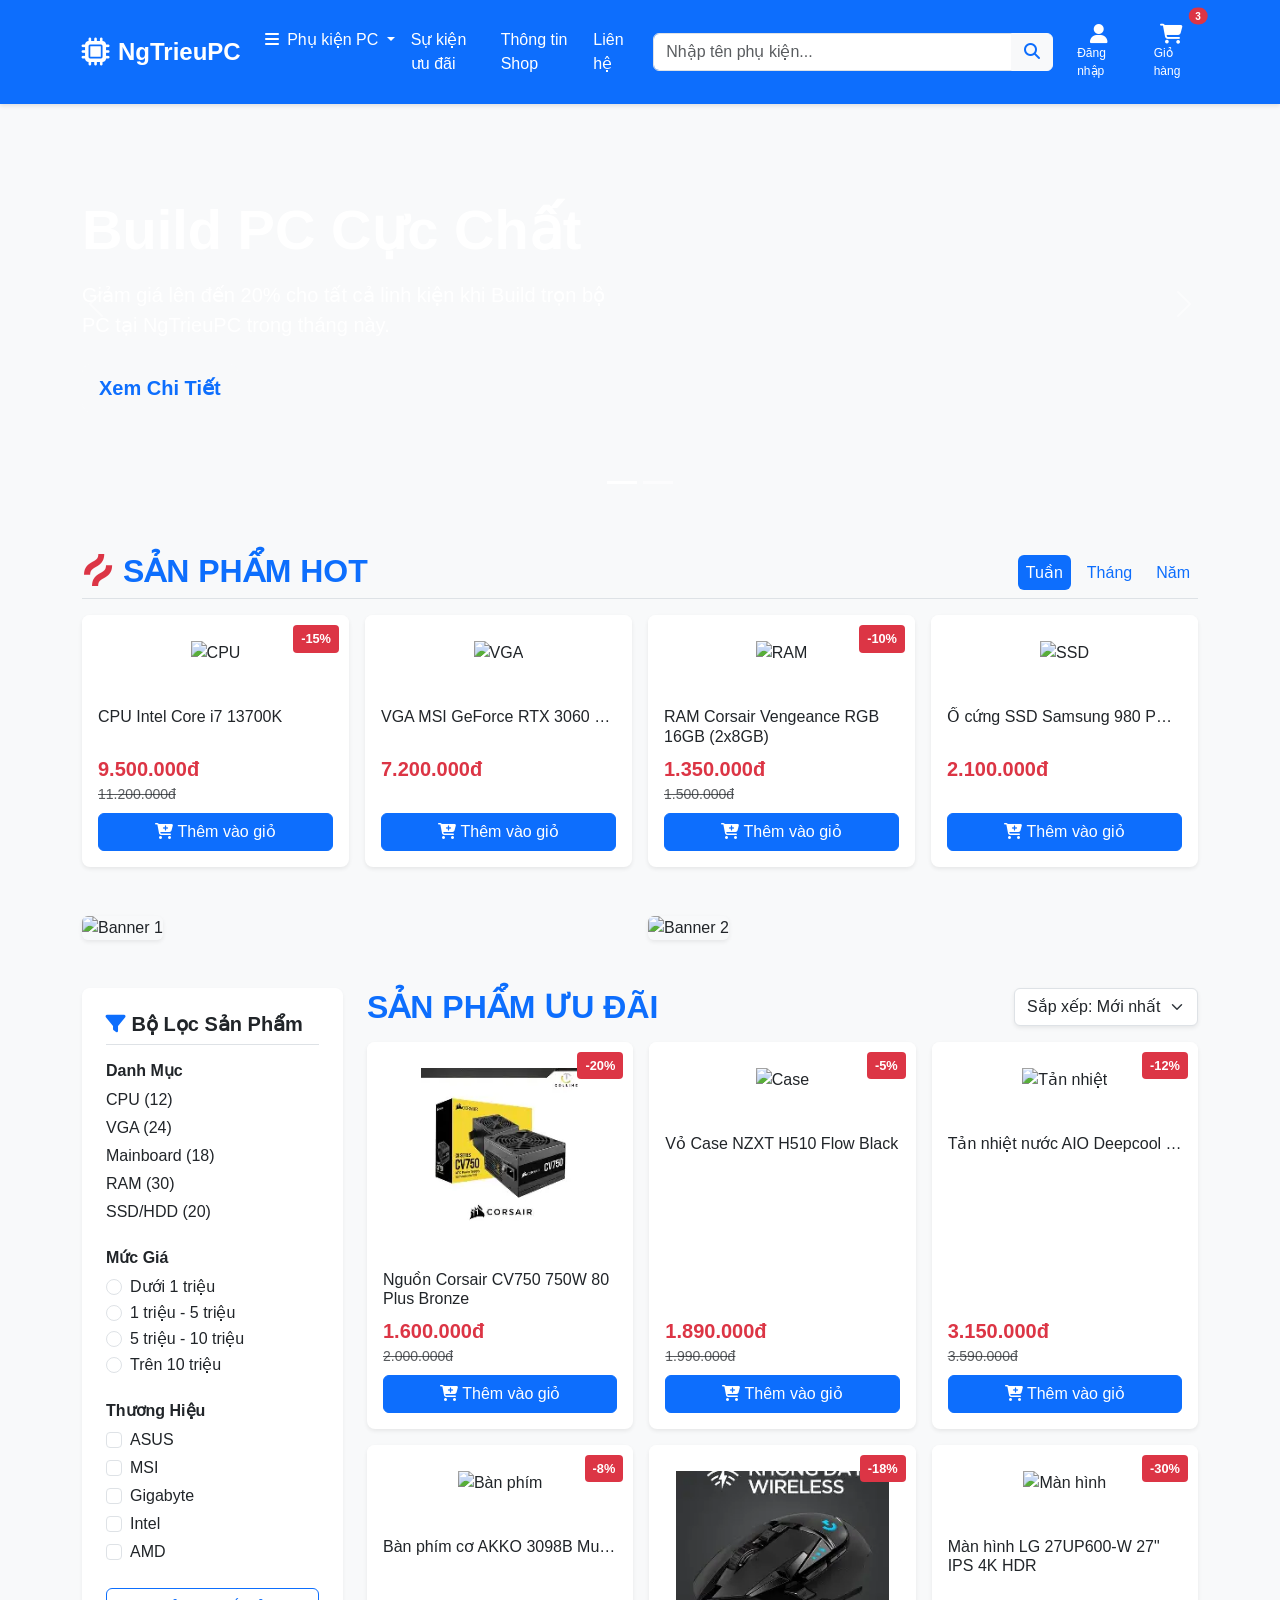
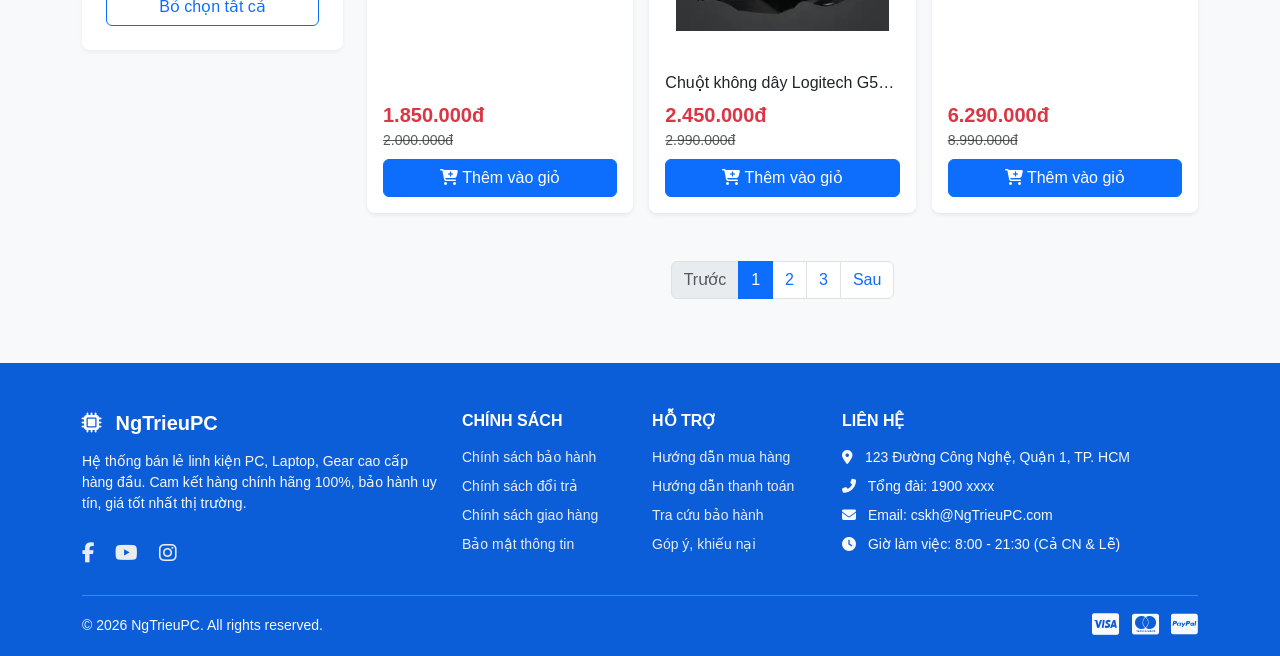
==== index.html @ 66680557 "new1" ====
<!DOCTYPE html>
<html lang="vi">

<head>
    <meta charset="UTF-8">
    <meta name="viewport" content="width=device-width, initial-scale=1.0">
    <title>NgTrieuPC - Shop Phụ Kiện PC Chuyên Nghiệp</title>

    <!-- Bootstrap 5 CSS CDN -->
    <link href="https://cdn.jsdelivr.net/npm/bootstrap@5.3.2/dist/css/bootstrap.min.css" rel="stylesheet">

    <!-- Font Awesome for Icons -->
    <link rel="stylesheet" href="https://cdnjs.cloudflare.com/ajax/libs/font-awesome/6.4.2/css/all.min.css">

    <link rel="stylesheet" href="assets/css/style.css">


</head>

<body>

    <!-- ================= NAVBAR ================= -->
    <nav class="navbar navbar-expand-lg navbar-custom sticky-top py-3">
        <div class="container">
            <!-- Logo -->
            <a class="navbar-brand d-flex align-items-center" href="#">
                <i class="fas fa-microchip fs-3 me-2"></i>
                <span class="fs-4 fw-bold">NgTrieuPC</span>
            </a>

            <!-- Mobile Toggle Button -->
            <button class="navbar-toggler text-white" type="button" data-bs-toggle="collapse"
                data-bs-target="#navbarContent" aria-controls="navbarContent" aria-expanded="false"
                aria-label="Toggle navigation" style="border-color: rgba(255,255,255,0.5);">
                <span class="navbar-toggler-icon" style="filter: invert(1);"></span>
            </button>

            <!-- Navbar Content -->
            <div class="collapse navbar-collapse" id="navbarContent">

                <!-- Dropdown & Menu Trái -->
                <ul class="navbar-nav me-auto mb-2 mb-lg-0">
                    <li class="nav-item dropdown">
                        <a class="nav-link dropdown-toggle" href="#" id="categoryDropdown" role="button"
                            data-bs-toggle="dropdown" aria-expanded="false">
                            <i class="fas fa-bars me-1"></i> Phụ kiện PC
                        </a>
                        <ul class="dropdown-menu shadow" aria-labelledby="categoryDropdown">
                            <li><a class="dropdown-item" href="#">CPU - Bộ vi xử lý</a></li>
                            <li><a class="dropdown-item" href="#">VGA - Card màn hình</a></li>
                            <li><a class="dropdown-item" href="#">Mainboard - Bo mạch chủ</a></li>
                            <li><a class="dropdown-item" href="#">RAM - Bộ nhớ trong</a></li>
                            <li><a class="dropdown-item" href="#">SSD / HDD - Ổ cứng</a></li>
                            <li><a class="dropdown-item" href="#">PSU - Nguồn máy tính</a></li>
                            <li>
                                <hr class="dropdown-divider">
                            </li>
                            <li><a class="dropdown-item" href="#">Vỏ Case & Tản nhiệt</a></li>
                        </ul>
                    </li>
                    <li class="nav-item">
                        <a class="nav-link" href="uu_dai.html">Sự kiện ưu đãi</a>
                    </li>
                    <li class="nav-item">
                        <a class="nav-link" href="shop_thongtin.html">Thông tin Shop</a>
                    </li>
                    <li class="nav-item">
                        <a class="nav-link" href="lien_he.html">Liên hệ</a>
                    </li>
                </ul>

                <!-- Thanh tìm kiếm -->
                <form class="d-flex search-bar mx-lg-3 my-2 my-lg-0">
                    <div class="input-group">
                        <input class="form-control" type="search" placeholder="Nhập tên phụ kiện..."
                            aria-label="Search">
                        <button class="btn btn-light text-primary" type="submit"><i class="fas fa-search"></i></button>
                    </div>
                </form>

                <!-- Menu Phải (User, Cart) -->
                <ul class="navbar-nav ms-auto flex-row justify-content-center gap-3">
                    <li class="nav-item">
                        <a class="nav-link d-flex flex-column align-items-center" href="#" data-bs-toggle="modal"
                            data-bs-target="#loginModal">
                            <i class="fas fa-user fs-5"></i>
                            <span style="font-size: 12px;">Đăng nhập</span>
                        </a>
                    </li>
                    <li class="nav-item">
                        <a class="nav-link d-flex flex-column align-items-center position-relative" href="cart.html">
                            <i class="fas fa-shopping-cart fs-5"></i>
                            <span
                                class="position-absolute top-0 start-100 translate-middle badge rounded-pill bg-danger"
                                style="font-size: 10px;">
                                3
                            </span>
                            <span style="font-size: 12px;">Giỏ hàng</span>
                        </a>
                    </li>
                </ul>
            </div>
        </div>
    </nav>

    <!-- Modal Đăng nhập (Làm trước UI) -->
    <div class="modal fade" id="loginModal" tabindex="-1" aria-hidden="true">
        <div class="modal-dialog modal-dialog-centered">
            <div class="modal-content border-0 shadow-lg">
                <div class="modal-header bg-primary text-white">
                    <h5 class="modal-title fw-bold"><i class="fas fa-user-circle me-2"></i>Tài khoản NgTrieuPC</h5>
                    <button type="button" class="btn-close btn-close-white" data-bs-dismiss="modal"
                        aria-label="Close"></button>
                </div>
                <div class="modal-body p-4">

                    <ul class="nav nav-pills nav-justified mb-4" id="authTabs" role="tablist">
                        <li class="nav-item" role="presentation">
                            <button class="nav-link active fw-bold" id="login-tab" data-bs-toggle="pill"
                                data-bs-target="#login-pane" type="button" role="tab" aria-controls="login-pane"
                                aria-selected="true">ĐĂNG NHẬP</button>
                        </li>
                        <li class="nav-item" role="presentation">
                            <button class="nav-link fw-bold" id="register-tab" data-bs-toggle="pill"
                                data-bs-target="#register-pane" type="button" role="tab" aria-controls="register-pane"
                                aria-selected="false">ĐĂNG KÝ</button>
                        </li>
                    </ul>

                    <div class="tab-content" id="authTabsContent">

                        <div class="tab-pane fade show active" id="login-pane" role="tabpanel"
                            aria-labelledby="login-tab">
                            <form>
                                <div class="mb-3">
                                    <label class="form-label fw-semibold">Email / Số điện thoại</label>
                                    <div class="input-group">
                                        <span class="input-group-text bg-light"><i
                                                class="fas fa-envelope text-muted"></i></span>
                                        <input type="email" class="form-control" placeholder="Nhập email..." required>
                                    </div>
                                </div>
                                <div class="mb-3">
                                    <label class="form-label fw-semibold">Mật khẩu</label>
                                    <div class="input-group">
                                        <span class="input-group-text bg-light"><i
                                                class="fas fa-lock text-muted"></i></span>
                                        <input type="password" class="form-control" placeholder="Nhập mật khẩu..."
                                            required>
                                    </div>
                                </div>
                                <div class="d-flex justify-content-between mb-4">
                                    <div class="form-check">
                                        <input class="form-check-input" type="checkbox" id="rememberMe">
                                        <label class="form-check-label text-muted" for="rememberMe">Nhớ mật khẩu</label>
                                    </div>
                                    <a href="#" class="text-decoration-none text-primary">Quên mật khẩu?</a>
                                </div>
                                <button type="submit" class="btn btn-primary btn-lg w-100 fw-bold">ĐĂNG NHẬP</button>

                                <div class="text-center mt-4 text-muted">
                                    <p class="mb-2">Hoặc đăng nhập bằng</p>
                                    <button type="button" class="btn btn-outline-danger mx-1"><i
                                            class="fab fa-google"></i></button>
                                    <button type="button" class="btn btn-outline-primary mx-1"><i
                                            class="fab fa-facebook-f"></i></button>
                                </div>
                            </form>
                        </div>

                        <div class="tab-pane fade" id="register-pane" role="tabpanel" aria-labelledby="register-tab">
                            <form>
                                <div class="mb-3">
                                    <label class="form-label fw-semibold">Họ và tên *</label>
                                    <input type="text" class="form-control" placeholder="Nhập họ và tên" required>
                                </div>
                                <div class="row g-3 mb-3">
                                    <div class="col-md-6">
                                        <label class="form-label fw-semibold">Email *</label>
                                        <input type="email" class="form-control" placeholder="Nhập email" required>
                                    </div>
                                    <div class="col-md-6">
                                        <label class="form-label fw-semibold">Số điện thoại *</label>
                                        <input type="tel" class="form-control" placeholder="Nhập SĐT" required>
                                    </div>
                                </div>
                                <div class="mb-3">
                                    <label class="form-label fw-semibold">Mật khẩu *</label>
                                    <input type="password" class="form-control" placeholder="Tối thiểu 6 ký tự"
                                        minlength="6" required>
                                </div>
                                <div class="mb-3">
                                    <label class="form-label fw-semibold">Xác nhận mật khẩu *</label>
                                    <input type="password" class="form-control" placeholder="Nhập lại mật khẩu"
                                        minlength="6" required>
                                </div>
                                <div class="form-check mb-4">
                                    <input class="form-check-input" type="checkbox" id="terms" required>
                                    <label class="form-check-label small text-muted" for="terms">
                                        Tôi đồng ý với <a href="#" class="text-decoration-none">Điều khoản dịch vụ</a>
                                        và <a href="#" class="text-decoration-none">Chính sách bảo mật</a>
                                    </label>
                                </div>
                                <button type="submit" class="btn btn-success btn-lg w-100 fw-bold">TẠO TÀI
                                    KHOẢN</button>
                            </form>
                        </div>

                    </div>
                </div>
            </div>
        </div>
    </div>

    <!-- ================= BANNER ================= -->
    <div id="mainCarousel" class="carousel slide" data-bs-ride="carousel">
        <div class="carousel-indicators">
            <button type="button" data-bs-target="#mainCarousel" data-bs-slide-to="0" class="active"
                aria-current="true"></button>
            <button type="button" data-bs-target="#mainCarousel" data-bs-slide-to="1"></button>
        </div>
        <div class="carousel-inner">
            <!-- Slide 1 -->
            <div class="carousel-item active">
                <div class="hero-banner"
                    style="background-image: url('https://images.unsplash.com/photo-1587831990711-23ca6441447b?w=1200&q=80');">
                    <div class="container text-center text-md-start">
                        <div class="row align-items-center">
                            <div class="col-md-6">
                                <h1 class="display-4 fw-bold mb-3">Build PC Cực Chất</h1>
                                <p class="lead mb-4">Giảm giá lên đến 20% cho tất cả linh kiện khi Build trọn bộ PC tại
                                    NgTrieuPC trong tháng này.</p>
                                <a href="#" class="btn btn-light btn-lg text-primary fw-bold">Xem Chi Tiết</a>
                            </div>
                        </div>
                    </div>
                </div>
            </div>
            <!-- Slide 2 -->
            <div class="carousel-item">
                <div class="hero-banner"
                    style="background-image: url('https://images.unsplash.com/photo-1587831990711-23ca6441447b?w=1200&q=80');">
                    <div class="container text-center text-md-start">
                        <div class="row align-items-center">
                            <div class="col-md-6">
                                <h1 class="display-4 fw-bold mb-3">VGA RTX 40 Series</h1>
                                <p class="lead mb-4">Sức mạnh đồ họa đỉnh cao. Hàng mới về, số lượng có hạn.</p>
                                <a href="#" class="btn btn-light btn-lg text-primary fw-bold">Mua Ngay</a>
                            </div>
                        </div>
                    </div>
                </div>
            </div>
        </div>
        <button class="carousel-control-prev" type="button" data-bs-target="#mainCarousel" data-bs-slide="prev">
            <span class="carousel-control-prev-icon" aria-hidden="true"></span>
            <span class="visually-hidden">Previous</span>
        </button>
        <button class="carousel-control-next" type="button" data-bs-target="#mainCarousel" data-bs-slide="next">
            <span class="carousel-control-next-icon" aria-hidden="true"></span>
            <span class="visually-hidden">Next</span>
        </button>
    </div>

    <!-- ================= MAIN CONTENT ================= -->
    <div class="container my-5">

        <!-- SECTION 1: SẢN PHẨM HOT (TABS) -->
        <div class="mb-5">
            <div class="d-flex justify-content-between align-items-end mb-3 border-bottom pb-2">
                <h2 class="text-primary m-0 fw-bold"><i class="fab fa-hotjar text-danger"></i> SẢN PHẨM HOT</h2>

                <!-- Tabs Nav -->
                <ul class="nav nav-pills" id="hotProductsTab" role="tablist">
                    <li class="nav-item" role="presentation">
                        <button class="nav-link active btn-sm" id="week-tab" data-bs-toggle="tab" data-bs-target="#week"
                            type="button" role="tab" aria-selected="true">Tuần</button>
                    </li>
                    <li class="nav-item" role="presentation">
                        <button class="nav-link btn-sm" id="month-tab" data-bs-toggle="tab" data-bs-target="#month"
                            type="button" role="tab" aria-selected="false">Tháng</button>
                    </li>
                    <li class="nav-item" role="presentation">
                        <button class="nav-link btn-sm" id="year-tab" data-bs-toggle="tab" data-bs-target="#year"
                            type="button" role="tab" aria-selected="false">Năm</button>
                    </li>
                </ul>
            </div>

            <!-- CHỈNH SỬA Ở ĐÂY: Tabs Content bao bọc chính xác tất cả các nội dung của Tab -->
            <div class="tab-content" id="hotProductsTabContent">

                <!-- Tab: Tuần -->
                <div class="tab-pane fade show active" id="week" role="tabpanel" aria-labelledby="week-tab">
                    <!-- Grid 4 cột trên Desktop, 2 cột trên Mobile -->
                    <div class="row row-cols-2 row-cols-md-3 row-cols-lg-4 g-3">

                        <!-- SP 1 -->
                        <div class="col">
                            <div class="card h-100 shadow-sm product-card position-relative">
                                <span class="discount-badge">-15%</span>
                                <div class="product-img-wrapper">
                                    <img src="https://images.unsplash.com/photo-1591799264318-7e6ef8ddb7ea?auto=format&fit=crop&w=400&h=400&q=80"
                                        class="img-fluid" alt="CPU">
                                </div>
                                <div class="card-body d-flex flex-column">
                                    <h6 class="card-title text-truncate">CPU Intel Core i7 13700K</h6>
                                    <div class="mt-auto">
                                        <div class="text-danger fw-bold fs-5 mb-0">9.500.000đ</div>
                                        <div class="text-muted text-decoration-line-through small mb-2">11.200.000đ
                                        </div>
                                        <button class="btn btn-primary w-100"><i class="fas fa-cart-plus"></i> Thêm vào
                                            giỏ</button>
                                    </div>
                                </div>
                            </div>
                        </div>

                        <!-- SP 2 -->
                        <div class="col">
                            <div class="card h-100 shadow-sm product-card">
                                <div class="product-img-wrapper">
                                    <img src="https://images.unsplash.com/photo-1587202372775-e229f172b9d7?auto=format&fit=crop&w=400&h=400&q=80"
                                        class="img-fluid" alt="VGA">
                                </div>
                                <div class="card-body d-flex flex-column">
                                    <h6 class="card-title text-truncate">VGA MSI GeForce RTX 3060 Ventus</h6>
                                    <div class="mt-auto">
                                        <div class="text-danger fw-bold fs-5 mb-0">7.200.000đ</div>
                                        <div class="text-white small mb-2" style="visibility:hidden">spacer</div>
                                        <!-- Giữ độ cao bằng nhau -->
                                        <button class="btn btn-primary w-100"><i class="fas fa-cart-plus"></i> Thêm vào
                                            giỏ</button>
                                    </div>
                                </div>
                            </div>
                        </div>

                        <!-- SP 3 -->
                        <div class="col">
                            <div class="card h-100 shadow-sm product-card position-relative">
                                <span class="discount-badge">-10%</span>
                                <div class="product-img-wrapper">
                                    <img src="https://images.unsplash.com/photo-1562976540-1502c2145186?auto=format&fit=crop&w=400&h=400&q=80"
                                        class="img-fluid" alt="RAM">
                                </div>
                                <div class="card-body d-flex flex-column">
                                    <h6 class="card-title">RAM Corsair Vengeance RGB 16GB (2x8GB)</h6>
                                    <div class="mt-auto">
                                        <div class="text-danger fw-bold fs-5 mb-0">1.350.000đ</div>
                                        <div class="text-muted text-decoration-line-through small mb-2">1.500.000đ</div>
                                        <button class="btn btn-primary w-100"><i class="fas fa-cart-plus"></i> Thêm vào
                                            giỏ</button>
                                    </div>
                                </div>
                            </div>
                        </div>

                        <!-- SP 4 -->
                        <div class="col">
                            <div class="card h-100 shadow-sm product-card">
                                <div class="product-img-wrapper">
                                    <img src="https://images.unsplash.com/photo-1597872200969-2b65d56bd16b?auto=format&fit=crop&w=400&h=400&q=80"
                                        class="img-fluid" alt="SSD">
                                </div>
                                <div class="card-body d-flex flex-column">
                                    <h6 class="card-title text-truncate">Ổ cứng SSD Samsung 980 PRO 1TB</h6>
                                    <div class="mt-auto">
                                        <div class="text-danger fw-bold fs-5 mb-0">2.100.000đ</div>
                                        <div class="text-white small mb-2" style="visibility:hidden">spacer</div>
                                        <button class="btn btn-primary w-100"><i class="fas fa-cart-plus"></i> Thêm vào
                                            giỏ</button>
                                    </div>
                                </div>
                            </div>
                        </div>

                    </div>
                </div>

                <!-- Tab: Tháng (Dummy Data) -->
                <div class="tab-pane fade" id="month" role="tabpanel" aria-labelledby="month-tab">
                    <div class="row row-cols-2 row-cols-md-3 row-cols-lg-4 g-3">
                        <div class="col">
                            <div class="card h-100 shadow-sm product-card">
                                <div class="product-img-wrapper">
                                    <img src="https://images.unsplash.com/photo-1518770660439-4636190af475?auto=format&fit=crop&w=400&h=400&q=8"
                                        class="img-fluid" alt="Mainboard">
                                </div>
                                <div class="card-body d-flex flex-column">
                                    <h6 class="card-title text-truncate">Mainboard ASUS ROG Strix Z790</h6>
                                    <div class="mt-auto">
                                        <div class="text-danger fw-bold fs-5 mb-2">8.990.000đ</div>
                                        <button class="btn btn-primary w-100"><i class="fas fa-cart-plus"></i> Thêm vào
                                            giỏ</button>
                                    </div>
                                </div>
                            </div>
                        </div>
                    </div>
                </div>

                <!-- Tab: Năm (Dummy Data) -->
                <div class="tab-pane fade" id="year" role="tabpanel" aria-labelledby="year-tab">
                    <p class="text-center mt-4 text-muted">Dữ liệu sản phẩm hot trong năm...</p>
                </div>

            </div> <!-- ĐÓNG CHUẨN XÁC #hotProductsTabContent -->
        </div> <!-- ĐÓNG CHUẨN XÁC #mb-5 -->


        <!-- Banners Quảng cáo nhỏ -->
        <div class="row g-3 mb-5 d-none d-md-flex">
            <div class="col-md-6">
                <img src="https://images.unsplash.com/photo-1550751827-4bd374c3f58b?auto=format&fit=crop&w=800&h=200&q=80"
                    class="img-fluid rounded shadow-sm" alt="Banner 1">
            </div>
            <div class="col-md-6">
                <img src="https://images.unsplash.com/photo-1550751827-4bd374c3f58b?auto=format&fit=crop&w=800&h=200&q=80"
                    class="img-fluid rounded shadow-sm" alt="Banner 2">
            </div>
        </div>

        <!-- SECTION 2: BỘ LỌC + SẢN PHẨM ƯU ĐÃI -->
        <div class="row">

            <!-- Cột bên trái: BỘ LỌC (Sidebar) -->
            <div class="col-lg-3 mb-4">
                <div class="filter-sidebar sticky-top" style="top: 80px; z-index: 10;">
                    <div class="d-flex justify-content-between align-items-center border-bottom pb-2 mb-3">
                        <h5 class="fw-bold m-0"><i class="fas fa-filter text-primary"></i> Bộ Lọc Sản Phẩm</h5>
                        <button class="btn btn-sm btn-light d-lg-none" type="button" data-bs-toggle="collapse"
                            data-bs-target="#filterContent" aria-expanded="false" aria-controls="filterContent">
                            <i class="fas fa-chevron-down"></i>
                        </button>
                    </div>

                    <div class="collapse d-lg-block" id="filterContent">
                        <!-- Danh mục lọc -->
                        <div class="mb-4">
                            <h6 class="fw-bold">Danh Mục</h6>
                            <ul class="list-unstyled">
                                <li class="mb-1"><a href="#" class="text-decoration-none text-dark hover-primary">CPU
                                        (12)</a></li>
                                <li class="mb-1"><a href="#" class="text-decoration-none text-dark hover-primary">VGA
                                        (24)</a></li>
                                <li class="mb-1"><a href="#"
                                        class="text-decoration-none text-dark hover-primary">Mainboard
                                        (18)</a></li>
                                <li class="mb-1"><a href="#" class="text-decoration-none text-dark hover-primary">RAM
                                        (30)</a></li>
                                <li class="mb-1"><a href="#"
                                        class="text-decoration-none text-dark hover-primary">SSD/HDD
                                        (20)</a></li>
                            </ul>
                        </div>

                        <!-- Mức giá lọc -->
                        <div class="mb-4">
                            <h6 class="fw-bold">Mức Giá</h6>
                            <div class="form-check">
                                <input class="form-check-input" type="radio" name="priceFilter" id="price1">
                                <label class="form-check-label" for="price1">Dưới 1 triệu</label>
                            </div>
                            <div class="form-check">
                                <input class="form-check-input" type="radio" name="priceFilter" id="price2">
                                <label class="form-check-label" for="price2">1 triệu - 5 triệu</label>
                            </div>
                            <div class="form-check">
                                <input class="form-check-input" type="radio" name="priceFilter" id="price3">
                                <label class="form-check-label" for="price3">5 triệu - 10 triệu</label>
                            </div>
                            <div class="form-check">
                                <input class="form-check-input" type="radio" name="priceFilter" id="price4">
                                <label class="form-check-label" for="price4">Trên 10 triệu</label>
                            </div>
                        </div>

                        <!-- Hãng sản xuất lọc -->
                        <div class="mb-4">
                            <h6 class="fw-bold">Thương Hiệu</h6>
                            <div class="form-check mb-1">
                                <input class="form-check-input" type="checkbox" value="" id="brandAsus">
                                <label class="form-check-label" for="brandAsus">ASUS</label>
                            </div>
                            <div class="form-check mb-1">
                                <input class="form-check-input" type="checkbox" value="" id="brandMsi">
                                <label class="form-check-label" for="brandMsi">MSI</label>
                            </div>
                            <div class="form-check mb-1">
                                <input class="form-check-input" type="checkbox" value="" id="brandGiga">
                                <label class="form-check-label" for="brandGiga">Gigabyte</label>
                            </div>
                            <div class="form-check mb-1">
                                <input class="form-check-input" type="checkbox" value="" id="brandIntel">
                                <label class="form-check-label" for="brandIntel">Intel</label>
                            </div>
                            <div class="form-check mb-1">
                                <input class="form-check-input" type="checkbox" value="" id="brandAmd">
                                <label class="form-check-label" for="brandAmd">AMD</label>
                            </div>
                        </div>

                        <button class="btn btn-outline-primary w-100">Bỏ chọn tất cả</button>
                    </div>
                </div>
            </div>

            <!-- Cột bên phải: SẢN PHẨM ƯU ĐÃI -->
            <div class="col-lg-9">

                <div class="d-flex justify-content-between align-items-center mb-3">
                    <h2 class="text-primary m-0 fw-bold">SẢN PHẨM ƯU ĐÃI</h2>
                    <!-- Tiện ích Sort bên phải -->
                    <select class="form-select w-auto shadow-sm" aria-label="Sắp xếp">
                        <option selected>Sắp xếp: Mới nhất</option>
                        <option value="1">Giá: Thấp đến cao</option>
                        <option value="2">Giá: Cao đến thấp</option>
                        <option value="3">Bán chạy nhất</option>
                    </select>
                </div>

                <!-- Grid Sản Phẩm (6 sản phẩm) -->
                <div class="row row-cols-2 row-cols-md-3 g-3">

                    <!-- SP 1 -->
                    <div class="col">
                        <div class="card h-100 shadow-sm product-card position-relative">
                            <span class="discount-badge">-20%</span>
                            <div class="product-img-wrapper">
                                <img src="/assets/images/download.webp" class="img-fluid" alt="Nguồn">
                            </div>
                            <div class="card-body d-flex flex-column">
                                <h6 class="card-title">Nguồn Corsair CV750 750W 80 Plus Bronze</h6>
                                <div class="mt-auto">
                                    <div class="text-danger fw-bold fs-5 mb-0">1.600.000đ</div>
                                    <div class="text-muted text-decoration-line-through small mb-2">2.000.000đ</div>
                                    <button class="btn btn-primary w-100"><i class="fas fa-cart-plus"></i> Thêm vào
                                        giỏ</button>
                                </div>
                            </div>
                        </div>
                    </div>

                    <!-- SP 2 -->
                    <div class="col">
                        <div class="card h-100 shadow-sm product-card position-relative">
                            <span class="discount-badge">-5%</span>
                            <div class="product-img-wrapper">
                                <img src="https://images.unsplash.com/photo-1541029071515-84cc54f84dc5?auto=format&fit=crop&w=400&h=400&q=80"
                                    class="img-fluid" alt="Case">
                            </div>
                            <div class="card-body d-flex flex-column">
                                <h6 class="card-title text-truncate">Vỏ Case NZXT H510 Flow Black</h6>
                                <div class="mt-auto">
                                    <div class="text-danger fw-bold fs-5 mb-0">1.890.000đ</div>
                                    <div class="text-muted text-decoration-line-through small mb-2">1.990.000đ</div>
                                    <button class="btn btn-primary w-100"><i class="fas fa-cart-plus"></i> Thêm vào
                                        giỏ</button>
                                </div>
                            </div>
                        </div>
                    </div>

                    <!-- SP 3 -->
                    <div class="col">
                        <div class="card h-100 shadow-sm product-card position-relative">
                            <span class="discount-badge">-12%</span>
                            <div class="product-img-wrapper">
                                <img src="https://images.unsplash.com/photo-1600861194942-f883de0dfe96?auto=format&fit=crop&w=400&h=400&q=8"
                                    class="img-fluid" alt="Tản nhiệt">
                            </div>
                            <div class="card-body d-flex flex-column">
                                <h6 class="card-title text-truncate">Tản nhiệt nước AIO Deepcool LT720</h6>
                                <div class="mt-auto">
                                    <div class="text-danger fw-bold fs-5 mb-0">3.150.000đ</div>
                                    <div class="text-muted text-decoration-line-through small mb-2">3.590.000đ</div>
                                    <button class="btn btn-primary w-100"><i class="fas fa-cart-plus"></i> Thêm vào
                                        giỏ</button>
                                </div>
                            </div>
                        </div>
                    </div>

                    <!-- SP 4 -->
                    <div class="col">
                        <div class="card h-100 shadow-sm product-card position-relative">
                            <span class="discount-badge">-8%</span>
                            <div class="product-img-wrapper">
                                <img src="https://images.unsplash.com/photo-1595225476474-87563907a212?auto=format&fit=crop&w=400&h=400&q=80"
                                    class="img-fluid" alt="Bàn phím">
                            </div>
                            <div class="card-body d-flex flex-column">
                                <h6 class="card-title text-truncate">Bàn phím cơ AKKO 3098B Multi-modes</h6>
                                <div class="mt-auto">
                                    <div class="text-danger fw-bold fs-5 mb-0">1.850.000đ</div>
                                    <div class="text-muted text-decoration-line-through small mb-2">2.000.000đ</div>
                                    <button class="btn btn-primary w-100"><i class="fas fa-cart-plus"></i> Thêm vào
                                        giỏ</button>
                                </div>
                            </div>
                        </div>
                    </div>

                    <!-- SP 5 -->
                    <div class="col">
                        <div class="card h-100 shadow-sm product-card position-relative">
                            <span class="discount-badge">-18%</span>
                            <div class="product-img-wrapper">
                                <img src="/assets/images/OIP.webp" class="img-fluid" alt="Chuột">
                            </div>
                            <div class="card-body d-flex flex-column">
                                <h6 class="card-title text-truncate">Chuột không dây Logitech G502 Lightspeed</h6>
                                <div class="mt-auto">
                                    <div class="text-danger fw-bold fs-5 mb-0">2.450.000đ</div>
                                    <div class="text-muted text-decoration-line-through small mb-2">2.990.000đ</div>
                                    <button class="btn btn-primary w-100"><i class="fas fa-cart-plus"></i> Thêm vào
                                        giỏ</button>
                                </div>
                            </div>
                        </div>
                    </div>

                    <!-- SP 6 -->
                    <div class="col">
                        <div class="card h-100 shadow-sm product-card position-relative">
                            <span class="discount-badge">-30%</span>
                            <div class="product-img-wrapper">
                                <img src="https://images.unsplash.com/photo-1527443224154-c4a3942d3acf?auto=format&fit=crop&w=400&h=400&q=80"
                                    class="img-fluid" alt="Màn hình">
                            </div>
                            <div class="card-body d-flex flex-column">
                                <h6 class="card-title">Màn hình LG 27UP600-W 27" IPS 4K HDR</h6>
                                <div class="mt-auto">
                                    <div class="text-danger fw-bold fs-5 mb-0">6.290.000đ</div>
                                    <div class="text-muted text-decoration-line-through small mb-2">8.990.000đ</div>
                                    <button class="btn btn-primary w-100"><i class="fas fa-cart-plus"></i> Thêm vào
                                        giỏ</button>
                                </div>
                            </div>
                        </div>
                    </div>

                </div>

                <!-- Phân trang (Pagination) -->
                <nav aria-label="Page navigation" class="mt-5">
                    <ul class="pagination justify-content-center">
                        <li class="page-item disabled"><a class="page-link" href="#" tabindex="-1">Trước</a></li>
                        <li class="page-item active"><a class="page-link" href="#">1</a></li>
                        <li class="page-item"><a class="page-link" href="#">2</a></li>
                        <li class="page-item"><a class="page-link" href="#">3</a></li>
                        <li class="page-item"><a class="page-link" href="#">Sau</a></li>
                    </ul>
                </nav>

            </div>
        </div>
    </div>

    <!-- ================= FOOTER ================= -->
    <footer class="pt-5 pb-3 mt-5">
        <div class="container">
            <div class="row">
                <!-- Thông tin shop -->
                <div class="col-lg-4 col-md-6 mb-4 mb-lg-0">
                    <h5 class="fw-bold mb-3"><i class="fas fa-microchip me-2"></i> NgTrieuPC</h5>
                    <p class="small text-light">Hệ thống bán lẻ linh kiện PC, Laptop, Gear cao cấp hàng đầu. Cam kết
                        hàng chính hãng 100%, bảo hành uy tín, giá tốt nhất thị trường.</p>
                    <div class="mt-4">
                        <a href="#" class="me-3 fs-5"><i class="fab fa-facebook-f"></i></a>
                        <a href="#" class="me-3 fs-5"><i class="fab fa-youtube"></i></a>
                        <a href="#" class="me-3 fs-5"><i class="fab fa-instagram"></i></a>
                    </div>
                </div>

                <!-- Liên kết -->
                <div class="col-lg-2 col-md-6 mb-4 mb-lg-0">
                    <h6 class="fw-bold mb-3 text-uppercase">Chính sách</h6>
                    <ul class="list-unstyled small">
                        <li class="mb-2"><a href="#">Chính sách bảo hành</a></li>
                        <li class="mb-2"><a href="#">Chính sách đổi trả</a></li>
                        <li class="mb-2"><a href="#">Chính sách giao hàng</a></li>
                        <li class="mb-2"><a href="#">Bảo mật thông tin</a></li>
                    </ul>
                </div>

                <div class="col-lg-2 col-md-6 mb-4 mb-lg-0">
                    <h6 class="fw-bold mb-3 text-uppercase">Hỗ trợ</h6>
                    <ul class="list-unstyled small">
                        <li class="mb-2"><a href="#">Hướng dẫn mua hàng</a></li>
                        <li class="mb-2"><a href="#">Hướng dẫn thanh toán</a></li>
                        <li class="mb-2"><a href="#">Tra cứu bảo hành</a></li>
                        <li class="mb-2"><a href="#">Góp ý, khiếu nại</a></li>
                    </ul>
                </div>

                <!-- Liên hệ -->
                <div class="col-lg-4 col-md-6">
                    <h6 class="fw-bold mb-3 text-uppercase">Liên hệ</h6>
                    <ul class="list-unstyled small text-light">
                        <li class="mb-2"><i class="fas fa-map-marker-alt me-2"></i> 123 Đường Công Nghệ, Quận 1, TP. HCM
                        </li>
                        <li class="mb-2"><i class="fas fa-phone-alt me-2"></i> Tổng đài: 1900 xxxx</li>
                        <li class="mb-2"><i class="fas fa-envelope me-2"></i> Email: cskh@NgTrieuPC.com</li>
                        <li class="mb-2"><i class="fas fa-clock me-2"></i> Giờ làm việc: 8:00 - 21:30 (Cả CN & Lễ)</li>
                    </ul>
                </div>
            </div>

            <hr class="mt-4 mb-3 border-light">
            <div class="row align-items-center">
                <div class="col-md-6 text-center text-md-start small text-light">
                    &copy; 2026 NgTrieuPC. All rights reserved.
                </div>
                <div class="col-md-6 text-center text-md-end">
                    <!-- Icon thanh toán -->
                    <i class="fab fa-cc-visa fs-4 me-2 text-light"></i>
                    <i class="fab fa-cc-mastercard fs-4 me-2 text-light"></i>
                    <i class="fab fa-cc-paypal fs-4 text-light"></i>
                </div>
            </div>
        </div>
    </footer>

    <!-- Bootstrap 5 JS Bundle (Includes Popper for Dropdowns, Modals, Tabs) -->
    <script src="https://cdn.jsdelivr.net/npm/bootstrap@5.3.2/dist/js/bootstrap.bundle.min.js"></script>

</body>

</html>
---- assets/css/style.css ----
/* =========================================
           1. VARIABLES & BASE STYLES
           ========================================= */
:root {
    --primary-blue: #0d6efd;
    /* Màu xanh Bootstrap mặc định */
    --light-blue: #e7f1ff;
    --white: #ffffff;
    --text-dark: #333333;
}

body {
    background-color: #f8f9fa;
    /* Nền xám nhạt để làm nổi bật các khối màu trắng */
    font-family: 'Segoe UI', Tahoma, Geneva, Verdana, sans-serif;
}

/* =========================================
           2. NAVBAR & HEADER
           ========================================= */
.navbar-custom {
    background-color: var(--primary-blue);
    box-shadow: 0 2px 4px rgba(0, 0, 0, 0.1);
}

.navbar-custom .navbar-brand,
.navbar-custom .nav-link {
    color: var(--white);
    font-weight: 500;
}

.navbar-custom .nav-link:hover,
.navbar-custom .nav-link.active {
    color: #d1e7dd;
}

.search-bar {
    max-width: 400px;
    width: 100%;
}

/* =========================================
           3. SHARED COMPONENTS (Cards, Banners)
           ========================================= */
.hero-banner {
    height: 400px;
    background: linear-gradient(135deg, var(--primary-blue) 0%, #0dcaf0 100%);
    color: white;
    display: flex;
    align-items: center;
    background-size: cover;
    background-position: center;
    background-repeat: no-repeat;
}

@media (max-width: 768px) {
    .hero-banner {
        height: auto;          /* Để nội dung tự đẩy chiều cao thay vì ép cứng */
        min-height: 280px;     /* Giữ chiều cao tối thiểu cho đẹp */
        padding-top: 20px;
    }
    .hero-banner i {
        font-size: 6rem !important; /* Thu nhỏ gọn lại bằng 1 nửa */
    }
}

/* Đảm bảo indicators luôn nổi lên trên nội dung */
.carousel-indicators {
    z-index: 15;
    margin-bottom: 10px;
}

.product-card,
.event-card {
    border: none;
    background-color: var(--white);
    transition: transform 0.3s ease, box-shadow 0.3s ease;
}

.product-card {
    border-radius: 8px;
}

.event-card {
    border-radius: 10px;
    overflow: hidden;
}

.product-card:hover,
.event-card:hover {
    transform: translateY(-5px);
    box-shadow: 0 10px 20px rgba(0, 0, 0, 0.1) !important;
}

.product-card:hover {
    z-index: 1;
}

/* =========================================
           4. PRODUCT SPECIFIC STYLES
           ========================================= */
.product-img-wrapper {
    padding: 1rem;
    text-align: center;
    background-color: var(--white);
    border-top-left-radius: 8px;
    border-top-right-radius: 8px;
}

.product-img-wrapper img {
    max-height: 180px;
    object-fit: contain;
}

.discount-badge {
    position: absolute;
    top: 10px;
    right: 10px;
    background-color: #dc3545;
    color: white;
    padding: 4px 8px;
    border-radius: 4px;
    font-size: 0.8rem;
    font-weight: bold;
}

.filter-sidebar {
    background-color: var(--white);
    border-radius: 8px;
    padding: 1.5rem;
    box-shadow: 0 2px 4px rgba(0, 0, 0, 0.05);
}

/* =========================================
           5. EVENT & VOUCHER SPECIFIC STYLES
           ========================================= */
.event-hero {
    border-radius: 12px;
    overflow: hidden;
    position: relative;
    margin-bottom: 3rem;
}

.event-hero img {
    width: 100%;
    height: auto;
    max-height: 400px;
    object-fit: cover;
}

.event-hero-content {
    position: absolute;
    bottom: 0;
    left: 0;
    right: 0;
    padding: 2rem;
    background: linear-gradient(to top, rgba(0, 0, 0, 0.8), transparent);
    color: white;
}

.event-card img {
    height: 200px;
    object-fit: cover;
}

.event-date {
    font-size: 0.85rem;
    color: #6c757d;
    margin-bottom: 0.5rem;
}

.voucher-card {
    border: 2px dashed var(--primary-blue);
    border-radius: 8px;
    background-color: var(--light-blue);
    padding: 1.5rem;
    display: flex;
    align-items: center;
    justify-content: space-between;
    transition: all 0.2s ease;
}

.voucher-card:hover {
    background-color: #d0e3ff;
}

.voucher-code {
    font-family: monospace;
    font-size: 1.2rem;
    font-weight: bold;
    color: var(--primary-blue);
    background: white;
    padding: 0.3rem 0.8rem;
    border-radius: 4px;
    border: 1px solid #dee2e6;
}

/* =========================================
           6. FOOTER
           ========================================= */
footer {
    background-color: #0b5ed7;
    color: white;
}

footer a {
    color: #e9ecef;
    text-decoration: none;
}

footer a:hover {
    color: white;
    text-decoration: underline;
}

/* =========================================
           7. ABOUT PAGE SPECIFIC STYLES (MỚI)
           ========================================= */
.about-hero {
    background-color: var(--white);
    border-radius: 12px;
    padding: 4rem 2rem;
    box-shadow: 0 4px 15px rgba(0, 0, 0, 0.05);
    margin-bottom: 3rem;
}

.stat-box {
    text-align: center;
    padding: 2rem;
    background-color: var(--light-blue);
    border-radius: 10px;
    transition: transform 0.3s ease;
    height: 100%;
}

.stat-box:hover {
    transform: translateY(-5px);
    background-color: #d0e3ff;
}

.stat-number {
    font-size: 2.8rem;
    font-weight: 800;
    color: var(--primary-blue);
    margin-bottom: 0.5rem;
}

.value-card {
    text-align: center;
    padding: 2.5rem 1.5rem;
    background-color: var(--white);
    border-radius: 10px;
    border: 1px solid #e9ecef;
    height: 100%;
    transition: all 0.3s ease;
}

.value-card:hover {
    border-color: var(--primary-blue);
    box-shadow: 0 10px 20px rgba(13, 110, 253, 0.1);
    transform: translateY(-5px);
}

.value-icon {
    font-size: 3.5rem;
    color: var(--primary-blue);
    margin-bottom: 1.5rem;
}

.gallery-img {
    border-radius: 8px;
    transition: transform 0.3s ease;
    cursor: pointer;
}

.gallery-img:hover {
    transform: scale(1.03);
}

/* =========================================
           8. CONTACT PAGE SPECIFIC STYLES
           ========================================= */
.contact-info-card {
    background-color: var(--white);
    border-radius: 10px;
    padding: 2rem;
    box-shadow: 0 4px 15px rgba(0, 0, 0, 0.05);
    height: 100%;
    transition: transform 0.3s ease;
    border: 1px solid transparent;
}

.contact-info-card:hover {
    transform: translateY(-5px);
    border-color: var(--light-blue);
}

.icon-box {
    width: 60px;
    height: 60px;
    background-color: var(--light-blue);
    color: var(--primary-blue);
    border-radius: 50%;
    display: flex;
    align-items: center;
    justify-content: center;
    font-size: 1.5rem;
    margin-bottom: 1.5rem;
}

.contact-form-wrapper {
    background-color: var(--white);
    border-radius: 10px;
    padding: 2.5rem;
    box-shadow: 0 4px 15px rgba(0, 0, 0, 0.05);
}

.map-container {
    border-radius: 10px;
    overflow: hidden;
    box-shadow: 0 4px 15px rgba(0, 0, 0, 0.05);
    height: 400px;
    /* Chiều cao cố định cho bản đồ */
}

.map-container iframe {
    width: 100%;
    height: 100%;
    border: 0;
}



/* =========================================
           9. CART PAGE SPECIFIC STYLES
           ========================================= */
.cart-wrapper {
    background-color: var(--white);
    border-radius: 10px;
    box-shadow: 0 4px 15px rgba(0, 0, 0, 0.05);
    padding: 2rem;
}

.cart-header {
    font-weight: bold;
    color: #6c757d;
    border-bottom: 2px solid var(--light-blue);
    padding-bottom: 1rem;
    margin-bottom: 1rem;
}

.cart-item {
    border-bottom: 1px solid #f0f0f0;
    padding-top: 1.5rem;
    padding-bottom: 1.5rem;
    transition: background-color 0.2s;
}

.cart-item:last-child {
    border-bottom: none;
}

.cart-item:hover {
    background-color: #fcfcfc;
}

.cart-item-img {
    width: 80px;
    height: 80px;
    object-fit: contain;
    border-radius: 8px;
    background-color: var(--white);
    padding: 5px;
    border: 1px solid #e9ecef;
}

.cart-item-title {
    font-weight: 600;
    color: var(--text-dark);
    text-decoration: none;
    transition: color 0.2s;
}

.cart-item-title:hover {
    color: var(--primary-blue);
}

/* Custom Quantity Input */
.qty-input-group {
    width: 120px;
}

.qty-input-group .btn {
    border-color: #ced4da;
    color: #495057;
}

.qty-input-group .btn:hover {
    background-color: var(--light-blue);
    color: var(--primary-blue);
    border-color: var(--primary-blue);
}

.qty-input-group input {
    text-align: center;
    border-left: none;
    border-right: none;
    font-weight: bold;
}

/* Remove Button */
.btn-remove {
    color: #dc3545;
    background: rgba(220, 53, 69, 0.1);
    border: none;
    width: 35px;
    height: 35px;
    border-radius: 50%;
    display: flex;
    align-items: center;
    justify-content: center;
    transition: all 0.2s;
}

.btn-remove:hover {
    background: #dc3545;
    color: white;
    transform: scale(1.1);
}

/* Order Summary Box */
.order-summary {
    background-color: var(--white);
    border-radius: 10px;
    box-shadow: 0 4px 15px rgba(0, 0, 0, 0.05);
    padding: 2rem;
    position: sticky;
    top: 100px;
    /* Stay fixed on scroll */
}

.summary-row {
    display: flex;
    justify-content: space-between;
    margin-bottom: 1rem;
    color: #495057;
}

.summary-total {
    font-size: 1.5rem;
    font-weight: 800;
    color: #dc3545;
}

/* Hot products tabs: make tabs equal width and remove uneven whitespace */
#hotProductsTab {
    display: flex;
    gap: 0.5rem;
}
#hotProductsTab .nav-item {
    flex: 1 1 0;
}
#hotProductsTab .nav-link {
    text-align: center;
    border-radius: 0.375rem;
    padding: 0.35rem 0.5rem;
}
.product-img-wrapper img {
    width: 100%;
    aspect-ratio: 1 / 1;     /* Ép khung ảnh luôn vuông tỉ lệ 1:1 */
    object-fit: contain;     /* Giữ nguyên toàn bộ hình sản phẩm, không bị cắt cúp */
    background-color: #fff;  /* Lấp đầy khoảng trống bằng nền trắng */
    padding: 10px;           /* Thêm chút khoảng cách cho đẹp */
}
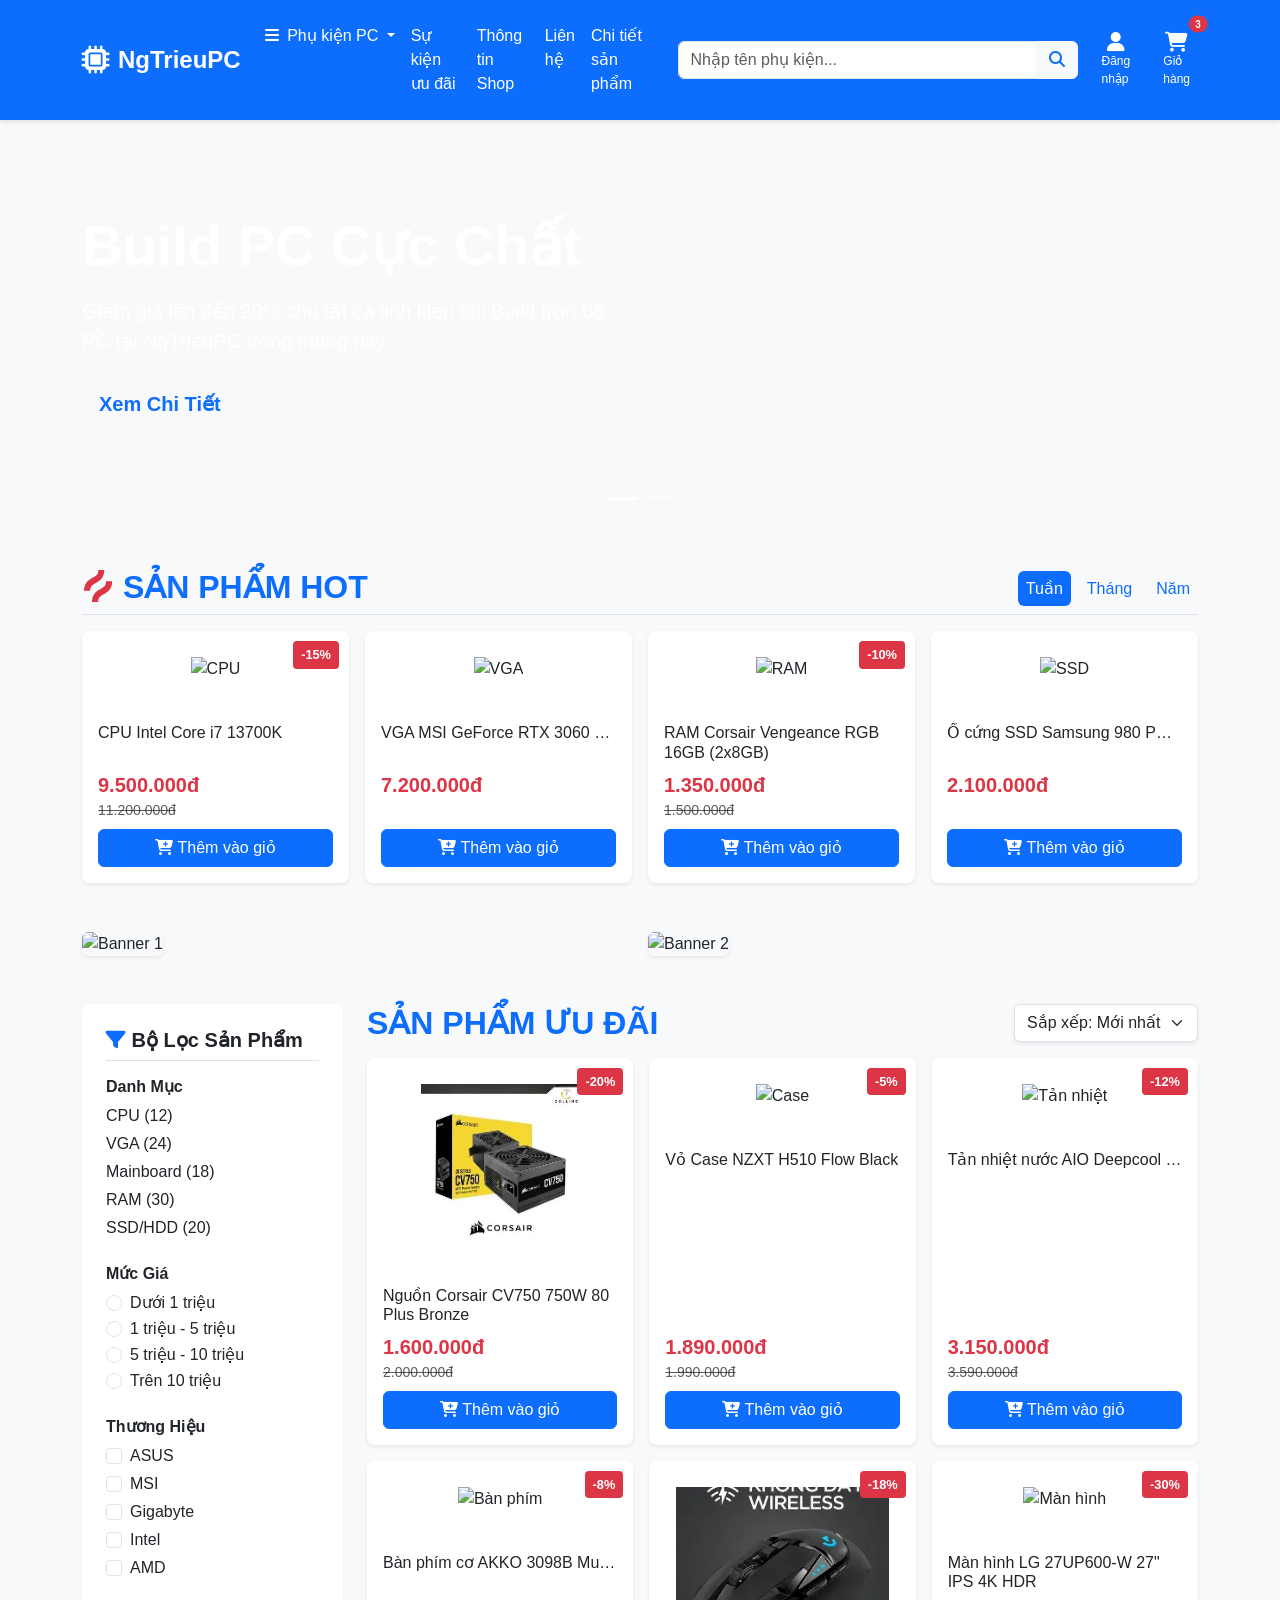
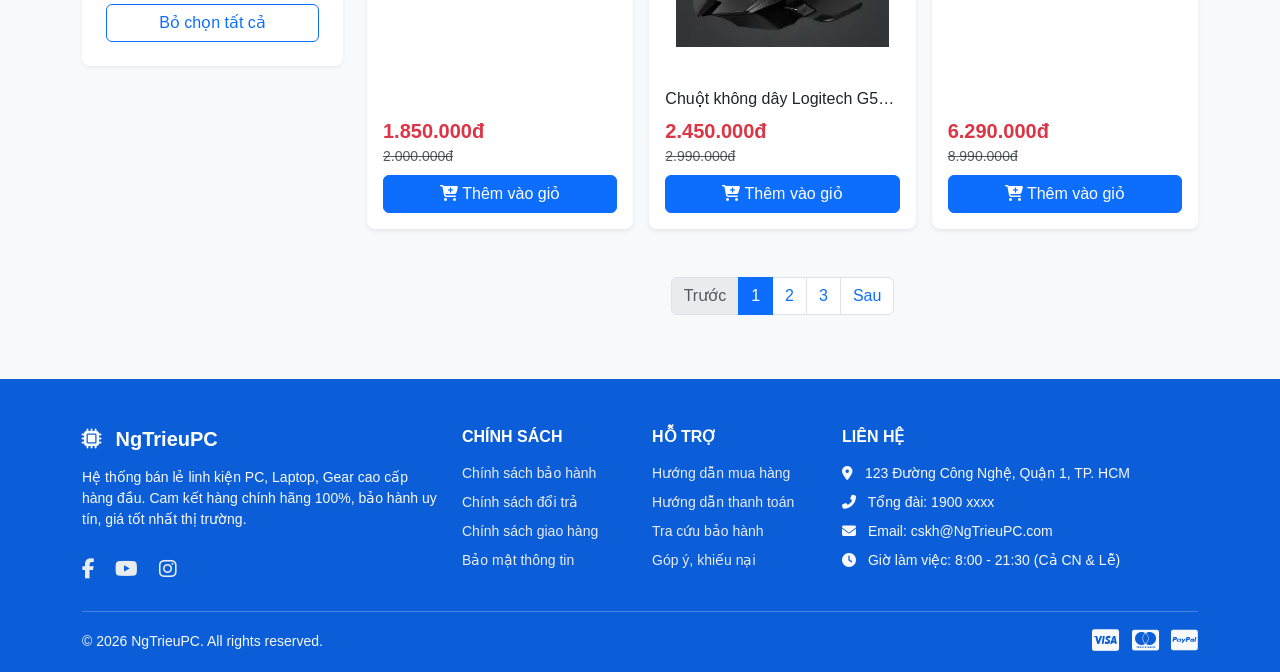
==== commit f73e5b36: "Add files via upload" ====
--- a/index.html
+++ b/index.html
@@ -67,6 +67,9 @@
                     <li class="nav-item">
                         <a class="nav-link" href="lien_he.html">Liên hệ</a>
                     </li>
+                    <li class="nav-item">
+                        <a class="nav-link" href="shop-detail.html">Chi tiết sản phẩm</a>
+                    </li>
                 </ul>
 
                 <!-- Thanh tìm kiếm -->
--- a/assets/css/style.css
+++ b/assets/css/style.css
@@ -471,4 +471,73 @@
     object-fit: contain;     /* Giữ nguyên toàn bộ hình sản phẩm, không bị cắt cúp */
     background-color: #fff;  /* Lấp đầy khoảng trống bằng nền trắng */
     padding: 10px;           /* Thêm chút khoảng cách cho đẹp */
+}
+/* =========================================
+   10. PRODUCT DETAIL PAGE SPECIFIC STYLES
+   ========================================= */
+
+/* Khung chứa ảnh chính */
+.product-main-img {
+    height: 400px;
+    display: flex;
+    align-items: center;
+    justify-content: center;
+    background-color: var(--white);
+}
+
+.product-main-img img {
+    max-height: 100%;
+    object-fit: contain;
+}
+
+/* Thư viện ảnh thu nhỏ */
+.thumbnail-gallery img {
+    width: 80px;
+    height: 80px;
+    object-fit: contain;
+    cursor: pointer;
+    background-color: var(--white);
+    transition: all 0.2s ease;
+    opacity: 0.6;
+}
+
+.thumbnail-gallery img:hover, 
+.thumbnail-gallery img.active {
+    opacity: 1;
+    border-color: var(--primary-blue) !important;
+    border-width: 2px !important;
+}
+
+/* Box Quà tặng khuyến mãi */
+.promo-box {
+    padding: 1.5rem;
+    padding-top: 2rem; /* Trừ hao phần header nổi */
+    background-color: #fffafb; /* Nền đỏ cực nhạt */
+}
+
+/* Nút Tăng/Giảm số lượng nâng cấp từ cart */
+.qty-input-group {
+    background: #fff;
+    border-radius: 6px;
+    overflow: hidden;
+    box-shadow: 0 2px 4px rgba(0,0,0,0.05);
+}
+
+/* Định dạng tab của Bootstrap */
+.nav-tabs .nav-link {
+    color: var(--text-dark);
+    border: none;
+    border-bottom: 3px solid transparent;
+}
+
+.nav-tabs .nav-link:hover {
+    border-color: transparent;
+    color: var(--primary-blue);
+}
+
+.nav-tabs .nav-link.active {
+    border: none;
+    border-bottom: 3px solid var(--primary-blue);
+    color: var(--primary-blue);
+    background: transparent;
 }
